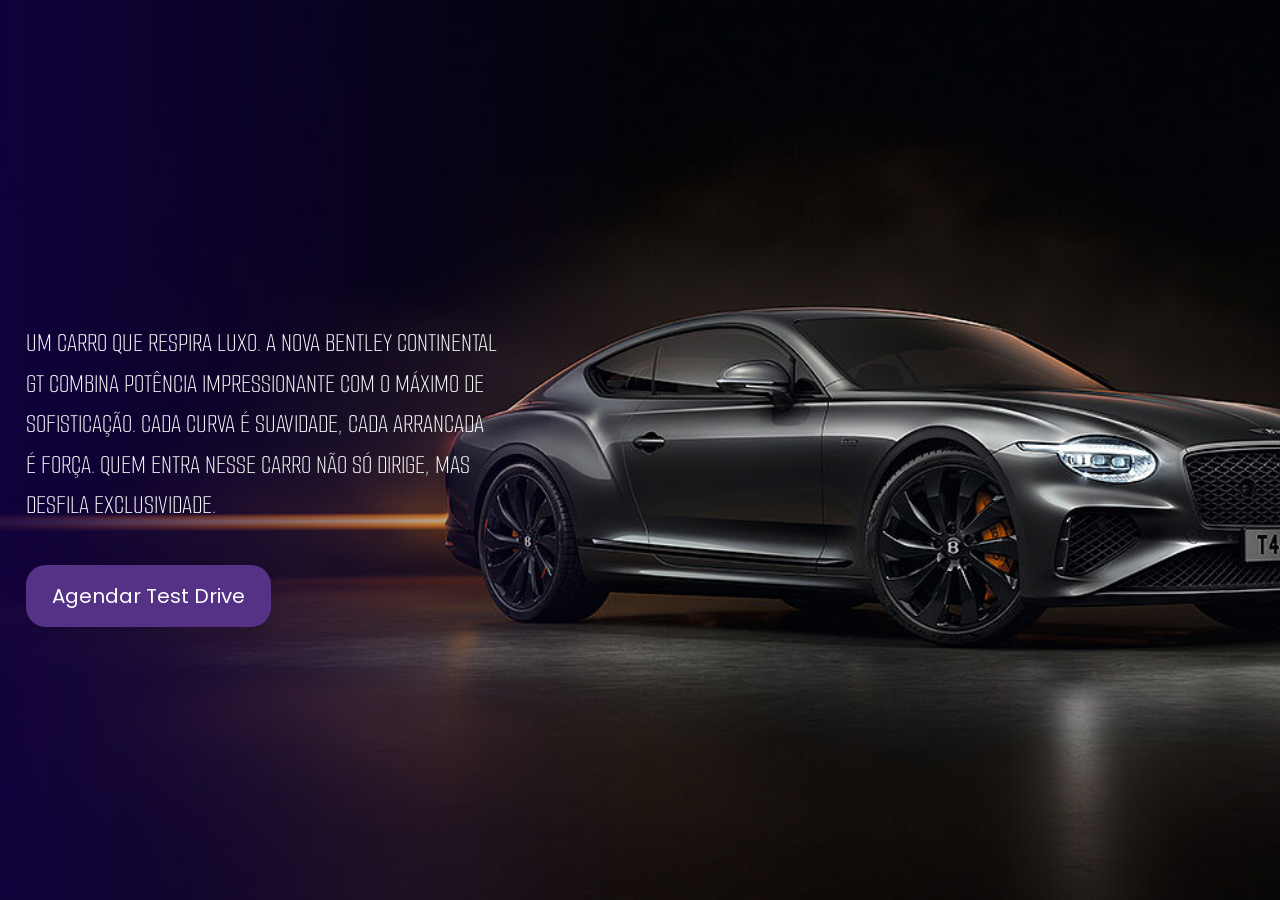
==== html-pages/bentley-gt.html @ ceef8ec4 "page bugatti" ====
<!DOCTYPE html>
<html lang="pt-BR">
<head>
    <meta charset="UTF-8">
    <meta name="viewport" content="width=device-width, initial-scale=1.0">
    <title>Bentley GT</title>

    <link rel="shortcut icon" href="../img/whitecar.png" type="image/x-icon"> <!-- Favicon -->

    <link href="https://cdn.jsdelivr.net/npm/bootstrap@5.3.7/dist/css/bootstrap.min.css" rel="stylesheet" integrity="sha384-LN+7fdVzj6u52u30Kp6M/trliBMCMKTyK833zpbD+pXdCLuTusPj697FH4R/5mcr" crossorigin="anonymous">

    <style>@import url('https://fonts.googleapis.com/css2?family=Poppins:ital,wght@0,100;0,200;0,300;0,400;0,500;0,600;0,700;0,800;0,900;1,100;1,200;1,300;1,400;1,500;1,600;1,700;1,800;1,900&display=swap');</style>
    <link href="https://fonts.googleapis.com/css2?family=Smooch+Sans:wght@100..900&display=swap" rel="stylesheet">

    <link rel="stylesheet" href="../main.css">   

    <!--WOW JS-->
    <link rel="stylesheet" href="../css/animate.css">

</head>
<body>

    <section class="bg-img">
        <div class="background-section wow fadeIn">
            <img src="../img/carros/bentleyGT desc.jpg">
        </div>
        
        <div class="box-carros"> 
            <div class="conteudo wow fadeInLeft delay-03s"> 
                <p class="textos-carros wow fadeInLeft delay-04s">
                    Um carro que respira luxo. A nova Bentley Continental GT combina potência impressionante com o máximo de sofisticação. Cada curva é suavidade, cada arrancada é força. Quem entra nesse carro não só dirige, mas desfila exclusividade.
                </p>
            </div>
            <div class="wow fadeIn delay-05s">
                <a class="btn botao-destaque-carros mt-4 mr-3" href="#">
                    Agendar Test Drive
                </a>
            
        </div> 
    </section>
    
</body>
</html>
---- main.css ----
@import url(./css/banner.css);
@import url(./css/modelos.css);
@import url(./css/sobre.css);
@import url(./css/reservas.css);
@import url(./css/footer.css);
@import url(./css/animate.css);

:root {
  --black: #1A1523;         /* Roxo quase preto - fundo principal */
  --branco: #FFFFFF;        /* Branco puro - textos principais */
  --cinza: #D1D1E0;         /* Cinza lilás claro - textos secundários / fundos suaves */
  --blk-absoluto: #000;     /* Preto absoluto - contrastes fortes */

  --primaria: #6C4AB6;      /* Roxo médio - cor principal de identidade */
  --botao-destaque: #553285;/* Roxo escuro - botões principais */
  --hover-botao: #442466;   /* Roxo ainda mais fechado no hover */

  --secundaria: #2D1F46;    /* Roxo profundo - menus, cards, bordas */
  --detalhe: #A992E2;       /* Roxo claro/detalhe - ícones, links, pequenos destaques */
}


.navbar-bg{
    background: linear-gradient(278deg, #1A1523, #2D1F46);
}

.detalhe{
    color: var(--detalhe) !important;
}

.hint-title{
    color: var(--primaria) !important;
    font-size: 16px;
    text-transform: uppercase;
    letter-spacing: 5px;
    margin-top: 90px;
}

.text{
    text-align: justify;
    font-size: 17px;
}

a{
    text-decoration: none;
}

.img-logo{
    width: 170px;
    padding: 10px;
}

html, body{
    scroll-behavior: smooth;
    background-color: var(--black);
    color: var(--branco);
    font-family: "Poppins", sans-serif;
    user-select: none;
}

.texto-padrao{
    font-weight: 400;
    color: var(--branco);
}

.texto-fraco{
    font-weight: 300;
    color: var(--cinza);
    opacity: 0.8;
}
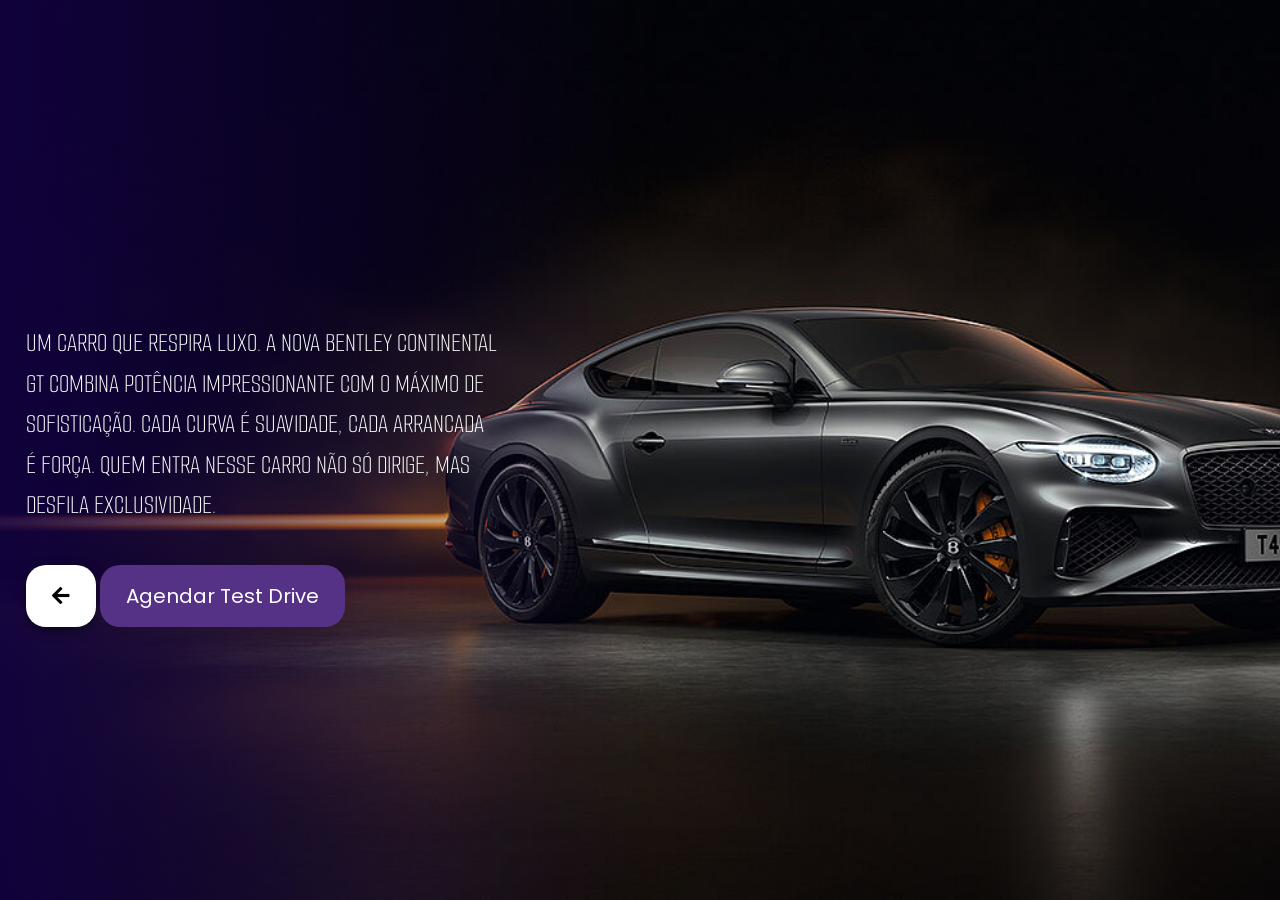
==== commit dac88369: "bt e bug" ====
--- a/html-pages/bentley-gt.html
+++ b/html-pages/bentley-gt.html
@@ -8,6 +8,8 @@
     <link rel="shortcut icon" href="../img/whitecar.png" type="image/x-icon"> <!-- Favicon -->
 
     <link href="https://cdn.jsdelivr.net/npm/bootstrap@5.3.7/dist/css/bootstrap.min.css" rel="stylesheet" integrity="sha384-LN+7fdVzj6u52u30Kp6M/trliBMCMKTyK833zpbD+pXdCLuTusPj697FH4R/5mcr" crossorigin="anonymous">
+
+    <link rel="stylesheet" href="https://cdnjs.cloudflare.com/ajax/libs/font-awesome/5.15.4/css/all.min.css">
 
     <style>@import url('https://fonts.googleapis.com/css2?family=Poppins:ital,wght@0,100;0,200;0,300;0,400;0,500;0,600;0,700;0,800;0,900;1,100;1,200;1,300;1,400;1,500;1,600;1,700;1,800;1,900&display=swap');</style>
     <link href="https://fonts.googleapis.com/css2?family=Smooch+Sans:wght@100..900&display=swap" rel="stylesheet">
@@ -32,6 +34,10 @@
                 </p>
             </div>
             <div class="wow fadeIn delay-05s">
+                <a class="btn botao-branco btn-icon-left mt-4" href="../index.html">
+                    <i class="fas fa-arrow-left"></i>
+                </a>
+
                 <a class="btn botao-destaque-carros mt-4 mr-3" href="#">
                     Agendar Test Drive
                 </a>
